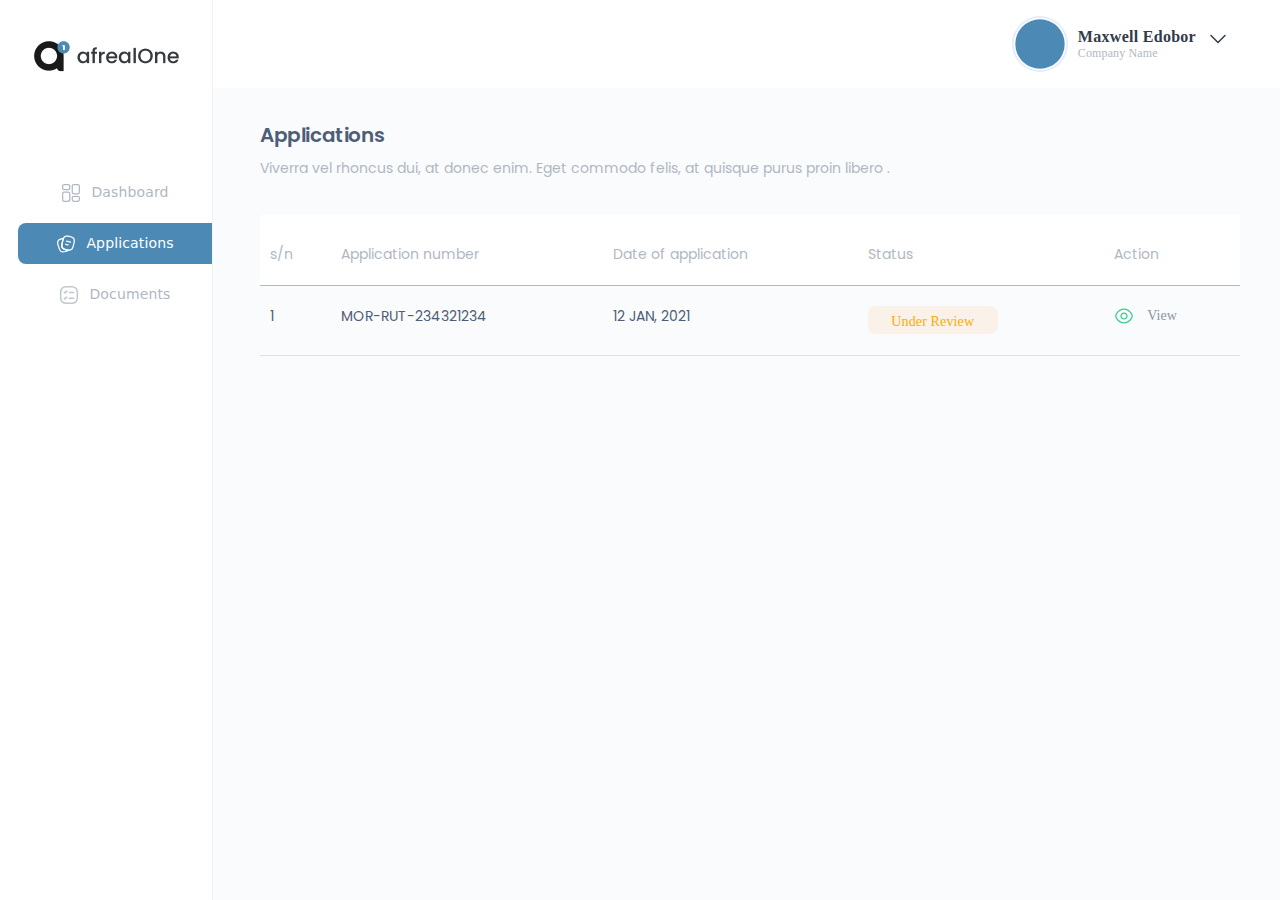
==== application.html @ ba0cfde3 "application page" ====
<!DOCTYPE html>
<html lang="en">
  <head>
    <meta charset="UTF-8" />
    <meta http-equiv="X-UA-Compatible" content="IE=edge" />
    <meta name="viewport" content="width=device-width, initial-scale=1.0" />
    <link rel="stylesheet" href="./styles/main.css" />
    <link rel="stylesheet" href="./styles/profiler.css" />
    <link rel="stylesheet" href="./styles/sidebar.css" />
    <link rel="stylesheet" href="./styles/header.css" />
    <link rel="stylesheet" href="./styles/dashboard.css" />
    <link rel="stylesheet" href="./styles/app.css" />
    <link rel="stylesheet" href="./styles/bootstrap.min.css" />
    <title>Applications</title>
  </head>
  <body style="background: #fafbfc">
    <!-- navbar -->
    <div class="navheader">
      <div>
        <div class="profile">
          <svg
            width="56"
            height="56"
            viewBox="0 0 56 56"
            fill="none"
            xmlns="http://www.w3.org/2000/svg"
          >
            <circle cx="28" cy="28" r="28" fill="#E1ECFF" />
            <circle cx="28" cy="28" r="26.3529" fill="white" />
            <circle cx="28" cy="28" r="24.7059" fill="#4C89B5" />
          </svg>
          <div class="names">
            <span class="user_name">Maxwell Edobor</span>
            <small class="company_name">Company Name</small>
          </div>
          <div style="margin-bottom: 10px">
            <svg
              width="24"
              height="24"
              viewBox="0 0 24 24"
              fill="none"
              xmlns="http://www.w3.org/2000/svg"
            >
              <path
                d="M19 8.5L12 15.5L5 8.5"
                stroke="#323B4B"
                stroke-width="1.5"
                stroke-linecap="round"
                stroke-linejoin="round"
              />
            </svg>
          </div>
        </div>
        <div class="menu">
            <svg width="24" height="24" viewBox="0 0 24 24" fill="none" xmlns="http://www.w3.org/2000/svg">
                <path d="M3 7H21" stroke="#4E5D78" stroke-width="1.5" stroke-linecap="round"/>
                <path d="M9.48999 12H21" stroke="#4E5D78" stroke-width="1.5" stroke-linecap="round"/>
                <path d="M3 12H5.99" stroke="#4E5D78" stroke-width="1.5" stroke-linecap="round"/>
                <path d="M3 17H21" stroke="#4E5D78" stroke-width="1.5" stroke-linecap="round"/>
                </svg>
                
        </div>
      </div>
    </div>
    <!-- Sidebar -->
    <div class="aside-nav">
      <nav class="side-nav">
        <div class="inner-sidenav">
          <div class="inner-flex">
            <!-- logo -->
            <div class="top-logo-item">
              <img src="./images/afreal1-logo.png" alt="" />
            </div>
            <!-- item 1 -->
            <div class="inner-item-cover">
              <a href="./dashboard.html" class="inner-item">
                <svg
                  class="svg-icon"
                  width="20"
                  height="20"
                  viewBox="0 0 20 20"
                  fill="none"
                  xmlns="http://www.w3.org/2000/svg"
                >
                  <path
                    d="M16.475 11.4582H13.1083C11.4333 11.4582 10.625 10.6832 10.625 9.08317V3.4165C10.625 1.8165 11.4417 1.0415 13.1083 1.0415H16.475C18.15 1.0415 18.9583 1.8165 18.9583 3.4165V9.08317C18.9583 10.6832 18.1417 11.4582 16.475 11.4582ZM13.1083 2.2915C12.05 2.2915 11.875 2.57484 11.875 3.4165V9.08317C11.875 9.92484 12.05 10.2082 13.1083 10.2082H16.475C17.5333 10.2082 17.7083 9.92484 17.7083 9.08317V3.4165C17.7083 2.57484 17.5333 2.2915 16.475 2.2915H13.1083Z"
                    fill="#B0B7C3"
                  />
                  <path
                    d="M16.475 18.9585H13.1083C11.4333 18.9585 10.625 18.1835 10.625 16.5835V15.0835C10.625 13.4835 11.4417 12.7085 13.1083 12.7085H16.475C18.15 12.7085 18.9583 13.4835 18.9583 15.0835V16.5835C18.9583 18.1835 18.1417 18.9585 16.475 18.9585ZM13.1083 13.9585C12.05 13.9585 11.875 14.2418 11.875 15.0835V16.5835C11.875 17.4252 12.05 17.7085 13.1083 17.7085H16.475C17.5333 17.7085 17.7083 17.4252 17.7083 16.5835V15.0835C17.7083 14.2418 17.5333 13.9585 16.475 13.9585H13.1083Z"
                    fill="#B0B7C3"
                  />
                  <path
                    d="M6.89175 18.9582H3.52508C1.85008 18.9582 1.04175 18.1832 1.04175 16.5832V10.9165C1.04175 9.3165 1.85841 8.5415 3.52508 8.5415H6.89175C8.56675 8.5415 9.37508 9.3165 9.37508 10.9165V16.5832C9.37508 18.1832 8.55841 18.9582 6.89175 18.9582ZM3.52508 9.7915C2.46675 9.7915 2.29175 10.0748 2.29175 10.9165V16.5832C2.29175 17.4248 2.46675 17.7082 3.52508 17.7082H6.89175C7.95008 17.7082 8.12508 17.4248 8.12508 16.5832V10.9165C8.12508 10.0748 7.95008 9.7915 6.89175 9.7915H3.52508Z"
                    fill="#B0B7C3"
                  />
                  <path
                    d="M6.89175 7.2915H3.52508C1.85008 7.2915 1.04175 6.5165 1.04175 4.9165V3.4165C1.04175 1.8165 1.85841 1.0415 3.52508 1.0415H6.89175C8.56675 1.0415 9.37508 1.8165 9.37508 3.4165V4.9165C9.37508 6.5165 8.55841 7.2915 6.89175 7.2915ZM3.52508 2.2915C2.46675 2.2915 2.29175 2.57484 2.29175 3.4165V4.9165C2.29175 5.75817 2.46675 6.0415 3.52508 6.0415H6.89175C7.95008 6.0415 8.12508 5.75817 8.12508 4.9165V3.4165C8.12508 2.57484 7.95008 2.2915 6.89175 2.2915H3.52508Z"
                    fill="#B0B7C3"
                  />
                </svg>
                <span class="inner-item-text">Dashboard</span></a
              >
            </div>
            <!-- item 2 -->
            <div class="inner-item-cover">
              <a href="./application.html" class="inner-item-active">
                <svg
                  class="svg-icon"
                  width="20"
                  height="20"
                  viewBox="0 0 20 20"
                  fill="none"
                  xmlns="http://www.w3.org/2000/svg"
                >
                  <path
                    d="M13.1751 16.8166C12.9584 16.8166 12.7334 16.8083 12.4917 16.7833C12.0584 16.7499 11.5667 16.6666 11.0584 16.5416L9.65839 16.2083C5.81673 15.2999 4.55839 13.2666 5.45839 9.43326L6.27506 5.9416C6.45839 5.14993 6.67506 4.50826 6.94173 3.97493C8.37506 1.0166 11.1167 1.28326 13.0667 1.7416L14.4584 2.0666C16.4084 2.52493 17.6417 3.24993 18.3334 4.35826C19.0167 5.4666 19.1251 6.8916 18.6667 8.8416L17.8501 12.3249C17.1334 15.3749 15.6417 16.8166 13.1751 16.8166ZM10.9334 2.70826C9.54173 2.70826 8.65839 3.28326 8.06673 4.5166C7.85006 4.9666 7.65839 5.52493 7.49173 6.22493L6.67506 9.7166C5.93339 12.8666 6.79173 14.2416 9.94173 14.9916L11.3417 15.3249C11.7917 15.4333 12.2167 15.4999 12.6001 15.5333C14.8667 15.7583 15.9917 14.7666 16.6251 12.0416L17.4417 8.55826C17.8167 6.94993 17.7667 5.82493 17.2667 5.0166C16.7667 4.20826 15.7834 3.65826 14.1667 3.28326L12.7751 2.95826C12.0834 2.7916 11.4667 2.70826 10.9334 2.70826Z"
                    fill="white"
                  />
                  <path
                    d="M6.94155 18.5419C4.79988 18.5419 3.43321 17.2586 2.55821 14.5502L1.49155 11.2586C0.308214 7.59189 1.36655 5.52523 5.01655 4.34189L6.33321 3.91689C6.76655 3.78356 7.09155 3.69189 7.38321 3.64189C7.62488 3.59189 7.85821 3.68356 7.99988 3.87523C8.14155 4.06689 8.16655 4.31689 8.06655 4.53356C7.84988 4.97523 7.65821 5.53356 7.49988 6.23356L6.68321 9.72523C5.94155 12.8752 6.79988 14.2502 9.94988 15.0002L11.3499 15.3336C11.7999 15.4419 12.2249 15.5086 12.6082 15.5419C12.8749 15.5669 13.0915 15.7502 13.1665 16.0086C13.2332 16.2669 13.1332 16.5336 12.9165 16.6836C12.3665 17.0586 11.6749 17.3752 10.7999 17.6586L9.48321 18.0919C8.52488 18.3919 7.69155 18.5419 6.94155 18.5419ZM6.48321 5.18356L5.40821 5.53356C2.43321 6.49189 1.72488 7.89189 2.68321 10.8752L3.74988 14.1669C4.71655 17.1419 6.11655 17.8586 9.09155 16.9002L10.4082 16.4669C10.4582 16.4502 10.4999 16.4336 10.5499 16.4169L9.66655 16.2086C5.82488 15.3002 4.56655 13.2669 5.46655 9.43356L6.28321 5.94189C6.34155 5.67523 6.40821 5.41689 6.48321 5.18356Z"
                    fill="white"
                  />
                  <path
                    d="M14.5749 8.75815C14.5249 8.75815 14.4749 8.74981 14.4166 8.74148L10.3749 7.71648C10.0416 7.63315 9.84156 7.29148 9.9249 6.95815C10.0082 6.62481 10.3499 6.42481 10.6832 6.50815L14.7249 7.53315C15.0582 7.61648 15.2582 7.95815 15.1749 8.29148C15.1082 8.56648 14.8499 8.75815 14.5749 8.75815Z"
                    fill="white"
                  />
                  <path
                    d="M12.1333 11.5749C12.0833 11.5749 12.0333 11.5666 11.9749 11.5582L9.54994 10.9416C9.21661 10.8582 9.01661 10.5166 9.09994 10.1832C9.18328 9.84991 9.52494 9.64991 9.85828 9.73325L12.2833 10.3499C12.6166 10.4332 12.8166 10.7749 12.7333 11.1082C12.6666 11.3916 12.4166 11.5749 12.1333 11.5749Z"
                    fill="white"
                  />
                </svg>
                <span class="inner-item-text-active">Applications</span></a
              >
            </div>
            <!-- item 3 -->
            <div class="inner-item-cover">
              <a class="inner-item">
                <svg
                  class="svg-icon"
                  width="20"
                  height="20"
                  viewBox="0 0 20 20"
                  fill="none"
                  xmlns="http://www.w3.org/2000/svg"
                >
                  <path
                    d="M10.3083 7.3999H14.6833"
                    stroke="#C1C7D0"
                    stroke-width="1.5"
                    stroke-linecap="round"
                    stroke-linejoin="round"
                  />
                  <path
                    d="M5.31667 7.3999L5.94167 8.0249L7.81667 6.1499"
                    stroke="#C1C7D0"
                    stroke-width="1.5"
                    stroke-linecap="round"
                    stroke-linejoin="round"
                  />
                  <path
                    d="M10.3083 13.2334H14.6833"
                    stroke="#C1C7D0"
                    stroke-width="1.5"
                    stroke-linecap="round"
                    stroke-linejoin="round"
                  />
                  <path
                    d="M5.31667 13.2334L5.94167 13.8584L7.81667 11.9834"
                    stroke="#C1C7D0"
                    stroke-width="1.5"
                    stroke-linecap="round"
                    stroke-linejoin="round"
                  />
                  <path
                    d="M7.5 18.3332H12.5C16.6667 18.3332 18.3333 16.6665 18.3333 12.4998V7.49984C18.3333 3.33317 16.6667 1.6665 12.5 1.6665H7.5C3.33333 1.6665 1.66666 3.33317 1.66666 7.49984V12.4998C1.66666 16.6665 3.33333 18.3332 7.5 18.3332Z"
                    stroke="#C1C7D0"
                    stroke-width="1.5"
                    stroke-linecap="round"
                    stroke-linejoin="round"
                  />
                </svg>
                <span class="inner-item-text">Documents</span></a
              >
            </div>
          </div>
        </div>
      </nav>
    </div>

    <div class="start-body">
      <div class="start-here">
        <div class="content_body">
          <h3 class="app_head">Applications</h3>
          <p class="app_para">
            Viverra vel rhoncus dui, at donec enim. Eget commodo felis, at
            quisque purus proin libero .
          </p>
        </div>

        <div class="table_cover">
          <table class="table">
            <thead>
              <tr>
                <th scope="col">s/n</th>
                <th scope="col">Application number</th>
                <th scope="col">Date of application</th>
                <th scope="col">Status</th>
                <th scope="col">Action</th>
              </tr>
            </thead>
            <tbody>
              <tr>
                <td>1</td>
                <td>MOR-RUT-234321234</td>
                <td>12 JAN, 2021</td>
                <td class="td-text"><div class="pill_p">Under Review</div></td>
                <td class="td-text">
                  <div class="action">
                    <svg
                    class="svg-icon"
                      width="20"
                      height="20"
                      viewBox="0 0 20 20"
                      fill="none"
                      xmlns="http://www.w3.org/2000/svg"
                    >
                      <path
                        d="M9.99994 13.6083C8.00827 13.6083 6.3916 11.9916 6.3916 9.99994C6.3916 8.00827 8.00827 6.3916 9.99994 6.3916C11.9916 6.3916 13.6083 8.00827 13.6083 9.99994C13.6083 11.9916 11.9916 13.6083 9.99994 13.6083ZM9.99994 7.6416C8.69994 7.6416 7.6416 8.69994 7.6416 9.99994C7.6416 11.2999 8.69994 12.3583 9.99994 12.3583C11.2999 12.3583 12.3583 11.2999 12.3583 9.99994C12.3583 8.69994 11.2999 7.6416 9.99994 7.6416Z"
                        fill="#38CB89"
                      />
                      <path
                        d="M9.9999 17.5167C6.86657 17.5167 3.90824 15.6834 1.8749 12.5001C0.991569 11.1251 0.991569 8.8834 1.8749 7.50006C3.91657 4.31673 6.8749 2.4834 9.9999 2.4834C13.1249 2.4834 16.0832 4.31673 18.1166 7.50006C18.9999 8.87506 18.9999 11.1167 18.1166 12.5001C16.0832 15.6834 13.1249 17.5167 9.9999 17.5167ZM9.9999 3.7334C7.30824 3.7334 4.73324 5.35006 2.93324 8.17507C2.30824 9.15006 2.30824 10.8501 2.93324 11.8251C4.73324 14.6501 7.30824 16.2667 9.9999 16.2667C12.6916 16.2667 15.2666 14.6501 17.0666 11.8251C17.6916 10.8501 17.6916 9.15006 17.0666 8.17507C15.2666 5.35006 12.6916 3.7334 9.9999 3.7334Z"
                        fill="#38CB89"
                      />
                    </svg>
                    View
                  </div>
                </td>
              </tr>
            </tbody>
          </table>
        </div>
      </div>
    </div>

    <script src="./js/bootstrap.bundle.min.js"></script>
  </body>
</html>
---- styles/main.css ----
@import url('https://fonts.googleapis.com/css2?family=Sora:wght@100;200;300;400;500;600;700&display=swap');
@import url('https://fonts.googleapis.com/css2?family=Poppins:wght@100;200;300;400;500;600;700;800&display=swap');
@import url('http://fonts.cdnfonts.com/css/airbnb-cereal-app');

html,
body {
  padding: 0;
  margin: 0;
  /* font-family: 'Sora', sans-serif; */
}

a {
  color: inherit;
  text-decoration: none !important;
}

* {
  box-sizing: border-box;
  /* font-family: 'Sora', sans-serif; */
}

.navbar-header {
  /* position: fixed;
  top: 0;
  right: 0;
  left: 0; */
  display: flex;
  /* background: #343a40; */
  justify-content: space-between;
  align-items: center;
  width: 100%;
  padding: 20px 70px;
  z-index: 99;
}

.landing-navbar {
  position: fixed;
  top: 0;
  right: 0;
  left: 0;
  display: flex;
  background: #343a40;
  justify-content: space-between;
  align-items: center;
  width: 100%;
  padding: 20px 70px;
  z-index: 99;
}

.scroll {
  background-color: #222;
  box-shadow: 0 0.5rem 1rem rgb(0 0 0 / 15%);
}

.nav-logo {
  display: flex;
  justify-content: center;
  align-items: center;
}

.logo-text {
  font-family: 'Poppins', sans-serif;
  font-style: normal;
  font-weight: 500;
  font-size: 24px;
  line-height: 36px;
  color: #eeeeee;
}

.a_button {
  display: flex;
  flex-direction: row;
  justify-content: center;
  align-items: center;
  padding: 12px 39px;
  width: fit-content;
  height: 44px;
  background: #fafbfc;
  border-radius: 8px;
}
.b_button {
  display: flex;
  flex-direction: row;
  justify-content: center;
  align-items: center;
  padding: 12px 39px;
  width: fit-content;
  height: 44px;
  background: #4c89b5;
  border-radius: 8px;
}

.a_button_text {
  font-weight: 600;
  font-size: 14px;
  line-height: 17px;
  letter-spacing: 0.01em;
  color: #b0b7c3;
  margin-left: 5px;
}

.b_button_text {
  font-family: 'Poppins', sans-serif;
  font-weight: 600;
  font-size: 14px;
  line-height: 17px;
  letter-spacing: 0.01em;
  color: #ffffff;
  margin-left: 5px;
}
.sign_body {
  display: flex;
  justify-content: center;
  /* width: 100%; */
  height: fit-content;
  margin: 0 auto;
  margin-bottom: 30px;
}

.sign_card {
  display: flex;
  justify-content: center;
  width: 602px;
  /* height: 673px; */
  background: #ffffff;
  border-radius: 16px;
  padding: 30px 0px;
}

.crt_acct {
  font-family: 'Sora', sans-serif;
  font-style: normal;
  font-weight: 600;
  font-size: 24px;
  line-height: 30px;
  color: #343a40;
}

.sign_content {
  display: flex;
  flex-direction: column;
  text-align: center;
  align-items: center;
}

.crt_p {
  font-family: 'Poppins', sans-serif;
  font-style: normal;
  font-weight: normal;
  font-size: 12px;
  line-height: 18px;
  text-align: center;
  color: #c1c7d0;
  width: 374px;
}

.google_sign {
  display: flex;
  justify-content: center;
  align-items: center;
  background: rgba(46, 106, 240, 0.1);
  border-radius: 8px;
  width: 458px;
  height: 48px;
}

.g_sign {
  font-family: Poppins;
  font-style: normal;
  font-weight: normal;
  font-size: 14px;
  line-height: 21px;
  letter-spacing: 0.01em;
  color: #4c89b5;
}

.g_sign:hover {
  color: #4c89b5;
}

.or_span {
  font-family: Poppins;
  font-style: italic;
  font-weight: normal;
  font-size: 14px;
  line-height: 21px;
  text-align: center;
  color: #c1c7d0;
  padding: 0px 30px;
}

.or_div {
  display: flex;
  align-items: center;
  margin-top: 20px;
  margin-bottom: 20px;
}

.or_div::before {
  content: '';
  width: 187px;
  height: 0px;
  border: 1px solid #f3f3f3;
  display: flex;
}

.or_div::after {
  content: '';
  width: 187px;
  height: 0px;
  border: 1px solid #f3f3f3;
  display: flex;
}
.form-f {
  width: 462px;
  display: flex;
  flex-direction: column;
  align-items: center;
}

.label {
  z-index: 1;
  background: white;
  margin-left: 15px;
  position: relative;
  right: 180px;
}

.password_check {
  width: 462px;
  display: flex;
  margin: 0 auto;
}

.check {
  width: 37px;
  height: 2px;
  margin-right: 10px;
  background: #f3f3f3;
  border-radius: 4px;
}
.check-green {
  width: 37px;
  height: 2px;
  margin-right: 10px;
  background: #0fbc49;
  border-radius: 4px;
}

.btn_div {
  display: flex;
  flex-direction: row;
  justify-content: center;
  align-items: center;
  margin-top: 30px;
}

.form_btn {
  width: 269px;
  height: 56px;
  background: #4c89b5;
  border-radius: 8px;
  border: none;
  /* text */
  font-family: 'Poppins', sans-serif;
  font-style: normal;
  font-weight: 600;
  font-size: 16px;
  line-height: 20px;
  letter-spacing: 0.01em;
  color: #ffffff;
}

.login_here {
  font-family: 'Poppins', sans-serif;
  font-style: normal;
  font-weight: normal;
  font-size: 14px;
  line-height: 21px;
  text-align: center;
  color: #b0b7c3;
  margin-top: 20px;
}

.log {
  font-family: 'Poppins', sans-serif;
  font-style: normal;
  font-weight: 600;
  font-size: 14px;
  line-height: 21px;
  text-align: center;
  color: #4c88b5;
}

.log:hover {
  color: #4c88b5;
}

/* ---- */

.custom-field {
  position: relative;
  font-size: 14px;
  border-top: 20px solid transparent;
  margin-bottom: 5px;
  --field-padding: 12px;
}

.custom-field input {
  background: #fafbfc;
  /* medsaf/grey/001 */

  border: 1px solid #c1c7d0;
  -webkit-appearance: none;
  -ms-appearance: none;
  -moz-appearance: none;
  appearance: none;
  /* background: #f2f2f2; */
  padding: var(--field-padding);
  border-radius: 8px;
  width: 100%;
  outline: none;
  font-size: 14px;
}

.custom-field .placeholder {
  position: absolute;
  left: var(--field-padding);
  width: calc(100% - (var(--field-padding) * 2));
  overflow: hidden;
  white-space: nowrap;
  text-overflow: ellipsis;
  top: 22px;
  line-height: 100%;
  transform: translateY(-50%);
  color: #aaa;
  transition: top 0.3s ease, color 0.3s ease, font-size 0.3s ease;
}
.custom-field .show {
  display: flex;
  justify-content: flex-end;
  padding-right: 20px;
  position: absolute;
  left: var(--field-padding);
  width: 100%;
  /* width: calc(100% - (var(--field-padding) * 2)); */
  overflow: hidden;
  white-space: nowrap;
  text-overflow: ellipsis;
  top: 20px;
  line-height: 100%;
  transform: translateY(-50%);
  color: #aaa;
  transition: top 0.3s ease, color 0.3s ease, font-size 0.3s ease;

  /* text */
  font-family: Avenir Next;
  font-style: normal;
  font-weight: 500;
  font-size: 14px;
  line-height: 24px;
  color: #4c89b5;

  cursor: pointer;
}

.custom-field input.dirty + .placeholder,
.custom-field input:focus + .placeholder,
.custom-field input:not(:placeholder-shown) + .placeholder {
  top: -12px;
  font-size: 10px;
  color: #222;
  width: fit-content;
  background: white;
}

/* ONE */
.custom-field.one input.dirty,
.custom-field.one input:not(:placeholder-shown),
.custom-field.one input:focus {
  border-color: #222;
  transition-delay: 0.1s;
}

.one {
  width: 100%;
}

.custom-field.one input.dirty + .placeholder,
.custom-field.one input:not(:placeholder-shown) + .placeholder,
.custom-field.one input:focus + .placeholder {
  top: 0;
  font-family: Avenir Next;
  font-style: normal;
  font-weight: 600;
  font-size: 12px;
  line-height: 16px;
  color: #4e5d78;
  width: fit-content;
  background-color: white !important;
}

.placeholder {
  display: flex !important;
  min-height: 1em;
  vertical-align: left;
  cursor: text !important;
  background-color: transparent !important;
  opacity: 1 !important;
  padding: 0px 5px;
}

.forgot_p {
  font-family: Avenir Next;
  font-style: normal;
  font-weight: 500;
  font-size: 14px;
  line-height: 24px;
  color: #4c89b5;
  cursor: pointer;
}

.forgot_p:hover {
  color: #4c89b5 !important;
}

/* home */

.li_text {
  font-family: 'Poppins', sans-serif;
  font-style: normal;
  font-weight: 600;
  font-size: 14px;
  line-height: 21px;
  letter-spacing: 0.01em;
  color: #a2a2a2;
  text-transform: uppercase;
  margin: 0px 20px;
  cursor: pointer;
}
.active {
  color: white;
}

.li_text:focus {
  color: #ffffff;
}

.li_text:hover {
  color: #a2a2a2;
}

.about {
  display: flex;
  justify-content: center;
  align-items: center;
  flex-direction: column;
  text-align: center;
  max-width: 768px;
  margin-top: 100px;
  margin-bottom: 50px;
}

.about .a {
  color: #6c757d;
  font-size: 12px;
  text-transform: uppercase;
  letter-spacing: 5px;
  margin-bottom: 20px;
  font-family: 'Poppins', sans-serif;
}

.about h3 {
  font-weight: 400;
  font-family: 'Poppins', sans-serif;
  margin-bottom: 20px;
  line-height: 1.5;
}

.about .b {
  font-size: 14px;
  font-family: 'Poppins', sans-serif;
}

.box {
  display: flex;
  flex-direction: column;
  justify-content: center;
  align-items: center;
  font-family: 'Poppins', sans-serif;
  background-color: #fff;
  background-clip: border-box;
  border: 1px solid rgba(0, 0, 0, 0.125);
  padding: 20px 20px;
  border-radius: 20px;
  width: fit-content;
}

.box:hover {
  border-color: transparent;
  box-shadow: -1px 2rem 5rem rgb(0 0 0 / 12%);
}

.box_p {
  width: 230px;
  font-size: 12px;
  padding: 10px 0px;
  text-align: center;
}

.box img {
  width: 40px;
  margin-bottom: 20px;
}

.box h3 {
  font-size: 21px;
}

.box a {
  font-size: 14px;
  color: #4c89b5;
}

.box a:hover {
  color: #4c89b5;
}

.space_btw {
  display: flex;
  flex-wrap: wrap;
  justify-content: space-around;
  width: 100%;
}
.space_btw2 {
  display: flex;
  flex-wrap: wrap;
  justify-content: space-around;
  width: 100%;
  padding: 0px 50px;
  margin-top: 150px;
}
.inner_space1 {
  display: flex;
  flex-direction: column;
  justify-content: center;
  align-items: flex-start;
  width: 50%;
}

.inner_space1 h3 {
  font-family: 'Poppins', sans-serif;
  max-width: 468px;
  line-height: 1.5;
  font-weight: 400;
  color: #222;
  text-align: left;
}
.inner_space2 {
  display: flex;
  flex-direction: column;
  justify-content: center;
  align-items: flex-end;
  width: 50%;
}

.inner_space2 p {
  font-family: 'Poppins', sans-serif;
  max-width: 400px;
  font-size: 12px;
  text-align: right;
  line-height: 2;
}

.hiws {
  color: #6c757d;
  font-size: 12px;
  text-transform: uppercase;
  letter-spacing: 5px;
  font-family: 'Poppins', sans-serif;
}

.prop_dev {
  display: flex;
  justify-content: space-between;
  flex-wrap: wrap;
  width: 100%;
  padding: 0px 50px;
  margin-top: 75px;
}

.prop_div {
  flex: 1;
  display: flex;
  margin-right: 30px;
}

.prop_div ul {
  list-style: none;
}

.prop_div li {
  display: flex;
  align-items: flex-start;
}

.li_div {
  padding: 0px 10px;
}

.li_div h6 {
  font-family: 'Poppins', sans-serif;
  color: #222;
  font-size: 16px;
}

.li_div p {
  font-family: 'Sora', sans-serif;
  color: #6c757d;
  font-size: 14px;
}
.p_and_btn {
  display: flex;
  flex: 1;
  flex-direction: column;
  justify-content: space-between;
}

.img_cover {
  width: 400px;
  flex: 1;
}

.li_div_img {
  width: 400px;
  height: 350px;
  object-fit: cover;
  border-radius: 20px;
  object-position: 0 0;
}
.trusted {
  background: #222222;
  margin-top: 150px;
  padding: 100px 30px;
  width: 100%;
  color: #f8f9fa;
  display: flex;
  flex-direction: column;
  justify-content: center;
  align-items: center;
}

.trusted h6 {
  font-family: 'Sora', sans-serif;
  letter-spacing: 4.7px;
  font-size: 12px;
  text-transform: uppercase;
  margin-bottom: 30px;
}

.trusted p {
  font-family: 'Sora', sans-serif;
  color: #f8f9fa;
  width: 50%;
  text-align: center;
  line-height: 1.25;
  font-size: 30px;
  margin-bottom: 200px;
}

.trusted_comp {
  display: flex;
  justify-content: space-around;
  flex-wrap: wrap;
  width: 100%;
}

.trusted_comp img {
  margin-bottom: 20px;
}

.loc {
  display: flex;
  padding: 70px 20px;
  flex-direction: column;
  justify-content: center;
  align-items: center;
  background-color: black;
  color: white;
  width: 100%;
}

.loc p {
  font-family: 'Sora', sans-serif;
  text-align: center;
  text-transform: uppercase;
  font-size: 14px;
}

.git {
  display: flex;
  justify-content: center;
  width: 100%;
  background: black;
  padding: 100px 0px;
  border-top: 0.1px solid rgba(255, 255, 255, 0.309);
}

.git_content {
  color: white;
  padding: 30px 50px;
}

.git_content p {
  font-family: 'Sora', sans-serif;
  letter-spacing: 4.7px;
  font-size: 12px;
  text-transform: uppercase;
}

.git_content h4 {
  font-family: 'Sora', sans-serif;
  line-height: 1.25;
  font-weight: 400;
  width: 500px;
}

.git_img {
  border-radius: 40px;
  width: 600px;
}

.card_body {
  display: flex;
  flex-direction: column;
  background: #ffffff;
  box-shadow: 0px 8px 16px rgba(17, 17, 17, 0.04);
  border-radius: 20px;
  width: 323px;
  height: 524px;
  margin-right: 50px;
}

.card_inner_ {
  display: flex;
  flex-direction: column;
  justify-content: center;
  align-items: center;
  background: #ffffff;
  box-shadow: 0px 8px 16px rgba(17, 17, 17, 0.04);
  border-radius: 12px;
  width: 69px;
  height: 81px;
}

.prop_price {
  font-family: 'Airbnb Cereal App', sans-serif;
  font-style: normal;
  font-weight: 800;
  font-size: 24px;
  line-height: 31px;
  letter-spacing: 0.04em;
  color: #4c89b5;

  margin-top: 20px;
}

.prop_address {
  font-family: 'Airbnb Cereal App', sans-serif;
  font-style: normal;
  font-weight: normal;
  font-size: 14px;
  line-height: 18px;
  letter-spacing: 0.0175em;
  color: #8a94a6;
  /* margin-top: -25px; */
}

.prop_spec {
  font-family: Airbnb Cereal App;
  font-style: normal;
  font-weight: normal;
  font-size: 12px;
  line-height: 170%;
  color: #8a94a6;

  margin-top: 5px;
}

.choose {
  display: flex;
  justify-content: space-between;
  align-items: center;
  margin-top: 20px;
}

.fin_status {
  font-family: Airbnb Cereal App;
  font-style: normal;
  font-weight: 500;
  font-size: 14px;
  line-height: 170%;
  color: #8a94a6;
}

.mortgage {
  font-family: Airbnb Cereal App;
  font-style: normal;
  font-weight: 500;
  font-size: 14px;
  line-height: 170%;
  color: #528951;
}

.choose_me {
  border: 1px solid #4c89b5;
  box-sizing: border-box;
  border-radius: 12px;
  padding: 20px 30px;
  cursor: pointer;
  /* text */
  font-family: Airbnb Cereal App;
  font-style: normal;
  font-weight: 500;
  font-size: 14px;
  line-height: 170%;
  text-transform: capitalize;
  color: #4c89b5;
}

.choose_me:hover {
  color: #4c89b5;
}

.notice_info {
  display: flex;
  justify-content: center;
  /* text */
  font-family: Avenir Next;
  font-style: normal;
  font-weight: 500;
  font-size: 16px;
  line-height: 24px;
  text-align: center;
  color: #8a94a6;
}

.general_user_info {
  border: 1px solid rgba(46, 106, 240, 0.1);
  box-sizing: border-box;
  border-radius: 4px;
}

.user_info_body {
  display: flex;
  /* justify-content: space-between; */
  padding-left: 15px;
  padding-right: 70px;
  width: 100%;
}

.bg_head {
  width: fit-content;
  margin-top: -15px;
  margin-left: 10px;
  background: white;
  padding-right: 5px;
  border-radius: 8px;
  width: fit-content;
  height: 26px;
  display: flex;
  flex-direction: row;
  justify-content: center;
  align-items: center;
  /* padding: 3px 14px; */
}

.bg_text {
  font-family: Avenir Next;
  font-style: normal;
  font-weight: 600;
  font-size: 12px;
  line-height: 16px;
  color: #4e5d78;
}

.info_details {
  padding-bottom: 10px;
}

.info_span {
  font-family: Avenir Next;
  font-style: normal;
  font-weight: 500;
  font-size: 14px;
  line-height: 24px;

  color: #4e5d78;
}

.button_open {
  background: #4c89b5;
  border-radius: 8px;
  padding: 20px 55px;
  color: white;
  border: none;
  /* text */
  font-family: 'Poppins', sans-serif;
  font-style: normal;
  font-weight: 600;
  font-size: 16px;
  line-height: 20px;
  letter-spacing: 0.01em;
  color: #ffffff;
}
.button_close {
  background: #f3f3f3;
  margin-right: 10px;
  border-radius: 8px;
  padding: 20px 25px;
  color: white;
  border: none;
  /* text */
  font-family: 'Poppins', sans-serif;
  font-style: normal;
  font-weight: 600;
  font-size: 16px;
  line-height: 20px;
  letter-spacing: 0.01em;
  color: #b0b7c3;
}

.modal-header {
  padding-top: 50px !important;
}

.modal-title {
  font-family: Sora;
  font-style: normal;
  font-weight: 600;
  font-size: 24px;
  line-height: 30px;
  color: #343a40;
}

.modal-p {
  font-family: Poppins;
  font-style: normal;
  font-weight: 500;
  font-size: 14px;
  line-height: 21px;
  text-align: center;
  color: #c1c7d0;
  margin-top: 20px;
}
.footer {
  font-family: 'Sora', sans-serif;

  padding: 20px 20px;
}
@media screen and (min-width: 768px) {
  .nav_icon {
    display: none;
  }

  .hero {
    display: flex;
    background: #343a40;
    padding: 150px 0px;
    /* flex-wrap: wrap; */
  }
  .hero_img {
    display: flex;
    justify-content: flex-end;
    width: 100%;
  }

  .hero_l {
    padding-left: 70px;
    padding-top: 50px;
  }

  .hero_l h1 {
    font-family: Sora;
    font-style: normal;
    font-weight: 600;
    font-size: 62px;
    line-height: 78px;
    color: #eeeeee;
  }

  .hero_l p {
    width: 376px;
    font-family: Poppins;
    font-style: normal;
    font-weight: normal;
    font-size: 16px;
    line-height: 24px;
    letter-spacing: 0.01em;
    color: #a2a2a2;
  }

  .address {
    width: 500px;
  }

  .major_slider_body {
    background: white;
    margin: 50px 0;
    margin-left: 100px;
  }

  .b_cover {
    display: flex;
    justify-content: flex-end;
    padding: 0px 100px;
  }

  .modal-header {
    border-bottom: none !important;
    display: flex;
    flex-direction: column;
    align-items: center;
    justify-content: center;
    text-align: center;
    max-width: 462px !important;
    margin: 0 auto;
  }

  .modal-body {
    max-width: 462px !important;
    margin: 0 auto;
  }
}
/* mobile */
@media screen and (max-width: 768px) {
  .landing-navbar {
    position: fixed;
    top: 0;
    right: 0;
    left: 0;
    display: flex;
    /* background: #343a40; */
    justify-content: space-around;
    align-items: center;
    width: 100%;
    padding: 20px 0px;
    z-index: 99;
  }
  .nav_item {
    display: none;
  }
  .nav_button {
    display: none;
  }
  .nav_icon {
    display: flex;
    width: 24px;
  }
  .hero {
    display: flex;
    background: #343a40;
    padding: 150px 0px;
    flex-wrap: wrap;
  }

  .hero_img {
    display: flex;
    justify-content: center;
    width: 99%;
    padding: 0px 20px;
  }
  .hero_l {
    padding-left: 20px;
    padding-top: 50px;
  }

  .hero_l h1 {
    font-family: Sora;
    font-style: normal;
    font-weight: 600;
    font-size: 42px;
    line-height: 78px;

    color: #eeeeee;
  }
  .hero_l p {
    width: 90%;
    font-family: Poppins;
    font-style: normal;
    font-weight: normal;
    font-size: 16px;
    line-height: 24px;

    letter-spacing: 0.01em;

    color: #a2a2a2;
  }

  .about {
    display: flex;
    justify-content: center;
    align-items: center;
    flex-direction: column;
    text-align: center;
    max-width: 768px;
    margin-top: 100px;
    margin-bottom: 50px;
    padding: 0px 20px;
  }
  .space_btw2 {
    display: flex;
    flex-direction: column;
    /* flex-wrap: wrap; */
    justify-content: space-around;
    width: 100%;
    padding: 0px 50px;
    margin-top: 150px;
  }

  .inner_space1 {
    display: flex;
    flex-direction: column;
    justify-content: center;
    align-items: flex-start;
    width: 100%;
  }
  .inner_space2 {
    display: flex;
    flex-direction: column;
    justify-content: center;
    align-items: flex-end;
    width: 100%;
  }
  .space_btw {
    display: flex;
    flex-direction: column;
    align-items: center;
    justify-content: space-around;
    width: 100%;
  }
  .box {
    display: flex;
    flex-direction: column;
    justify-content: center;
    align-items: center;
    font-family: 'Poppins', sans-serif;
    background-color: #fff;
    background-clip: border-box;
    border: 1px solid rgba(0, 0, 0, 0.125);
    padding: 20px 20px;
    border-radius: 20px;
    margin-bottom: 20px;
    width: fit-content;
  }

  .topnav {
    overflow: hidden;
    background-color: #333;
    position: fixed;
    width: 100%;
    transition: 0.5s;
  }

  .topnav #myLinks {
    margin-top: 90px;
    margin-bottom: 20px;
    display: none;
    transition: 0.5s;
  }

  .topnav a {
    color: white;
    padding: 14px 16px;
    text-decoration: none;
    font-size: 17px;
    display: block;
  }
  .li_text {
    font-family: 'Poppins', sans-serif;
    font-style: normal;
    font-weight: 300;
    font-size: 14px;
    line-height: 21px;
    letter-spacing: 0.01em;
    color: #a2a2a2;
    text-transform: uppercase;
    margin: 0px 20px;
    cursor: pointer;
  }
  .active {
    color: white;
  }

  .li_text:focus {
    color: #ffffff;
  }

  .li_text:hover {
    color: #a2a2a2;
  }

  .prop_dev {
    display: flex;
    flex-direction: column;
    justify-content: space-between;
    flex-wrap: wrap;
    width: 100%;
    padding: 0px 20px;
    margin-top: 75px;
  }

  .p_and_btn {
    display: flex;
    flex: 1;
    flex-direction: column;
    justify-content: space-between;
    margin-top: 50px;
  }

  .img_cover {
    width: 100%;
    flex: 1;
  }

  .li_div_img {
    width: 100%;
    height: 150px;
    object-fit: cover;
    border-radius: 20px;
    object-position: 0 0;
  }

  .trusted p {
    font-family: 'Sora', sans-serif;
    color: #f8f9fa;
    width: 100%;
    text-align: center;
    line-height: 1.25;
    font-size: 30px;
    margin-bottom: 200px;
  }

  .git {
    display: flex;
    flex-direction: column;
    justify-content: center;
    width: 100%;
    background: black;
    padding: 100px 0px;
    border-top: 0.1px solid rgba(255, 255, 255, 0.309);
  }

  .git_content {
    color: white;
    padding: 30px 20px;
  }

  .git_content h4 {
    font-family: 'Sora', sans-serif;
    line-height: 1.25;
    font-weight: 400;
    width: 100%;
  }

  .git_img_div {
    display: flex;
    justify-content: center;
  }

  .git_img {
    border-radius: 40px;
    width: 350px;
  }

  .major_slider_body {
    background: white;
    margin: 50px 0;
    margin-left: 30px;
  }

  .button_cover {
    display: flex;
    flex-direction: row;
    /* align-items: center; */
    justify-content: center;
    margin-top: 20px;
    padding-top: 16px;
    padding-bottom: 50px;
    width: 100%;
  }

  .b_cover {
    display: flex;
    justify-content: center;
  }

  .modal-header {
    border-bottom: none !important;
    display: flex;
    flex-direction: column;
    align-items: center;
    justify-content: center;
    text-align: center;
    max-width: auto !important;
    margin: 0 auto;
  }

  .modal-body {
    max-width: auto !important;
    margin: 0 auto;
  }
}

@media (min-width: 576px) {
  .modal-dialog {
    max-width: 601px !important;
    margin: 1.75rem auto;
  }
}
---- styles/profiler.css ----
@import url('https://fonts.googleapis.com/css2?family=Poppins:wght@100;200;300;400;500;600;700;800&display=swap');

.navbar-profiler {
  display: flex;
  justify-content: space-between;
  align-items: center;
  height: 88px;
  background: #ffffff;
  box-shadow: 0px 8px 12px rgba(17, 17, 17, 0.04);
  padding: 0px 100px;
}

.profile {
  display: flex;
  align-items: center;
}

.names {
  display: flex;
  flex-direction: column;
  margin: 0px 10px;
}

.user_name {
  font-family: Inter;
  font-style: normal;
  font-weight: bold;
  font-size: 16px;
  line-height: 19px;
  letter-spacing: 0.0175em;
  color: #323b4b;
}

.company_name {
  font-family: Inter;
  font-style: normal;
  font-weight: 500;
  font-size: 12px;
  line-height: 15px;
  letter-spacing: 0.01em;
  color: #b0b7c3;
}

.content {
  padding: 20px 100px;
}

.hi {
  font-family: Inter;
  font-style: normal;
  font-weight: 600;
  font-size: 14px;
  line-height: 17px;
  color: #4e5d78;
}

.welcome {
  font-family: Inter;
  font-style: normal;
  font-weight: bold;
  font-size: 20px;
  line-height: 24px;
  letter-spacing: -0.02em;
  color: #4e5d78;
}

.message {
  font-family: Inter;
  font-style: normal;
  font-weight: normal;
  font-size: 14px;
  line-height: 17px;
  color: #b0b7c3;
}

.outer_rect {
  width: 100%;
  height: 187px;
  background: #f3f3f3;
  border-radius: 16px;
}

.inner_card {
  width: 100%;
  height: 135px;
  background: #ffffff;
  box-shadow: 0px 12px 16px rgba(17, 17, 17, 0.04);
  border-radius: 12px;
  display: flex;
  flex-direction: column;
  justify-content: center;
  padding: 0px 50px;
  margin-right: 25px;
}

.inner_card_text {
  font-family: Poppins;
  font-style: normal;
  font-weight: 500;
  font-size: 14px;
  line-height: 21px;
  letter-spacing: 0.02em;
  color: #8a94a6;
  margin-bottom: 5px;
}

.inner_card_fig {
  font-family: Inter;
  font-style: normal;
  font-weight: 800;
  font-size: 32px;
  line-height: 39px;
  letter-spacing: 0.02em;
  color: #4e5d78;
}

.card_pads {
  display: flex;
  justify-content: space-between;
  padding-left: 20px;
  padding-top: 25px;
  /* padding: 20px 20px; */
}

.border-b {
  margin: 30px 0px;
  border: 1px solid #f3f3f3;
}

.major-b {
  display: flex;
  justify-content: space-between;
  border-bottom: 1px solid #f3f3f3;
  /* padding-bottom: 20px; */
}

.info-cate-active {
  display: flex;
  flex-direction: column;
  align-items: center;
  justify-content: center;
  padding-bottom: 20px;
  border-bottom: 1px solid #4c89b5;
  width: 100%;

  /* text */

  font-family: 'Poppins', sans-serif;
  font-style: normal;
  font-weight: 500;
  font-size: 14px;
  line-height: 21px;
  text-align: center;
  color: #4c89b5;
  text-transform: capitalize;
}

.info-cate {
  display: flex;
  flex-direction: column;
  align-items: center;
  justify-content: center;
  padding-bottom: 20px;
  width: 100%;

  /* text */

  font-family: 'Poppins', sans-serif;
  font-style: normal;
  font-weight: 500;
  font-size: 14px;
  line-height: 21px;
  text-align: center;
  color: #b0b7c3;
  text-transform: capitalize;
}

.info-cate-active span {
  padding-top: 10px;
}
.info-cate span {
  padding-top: 10px;
}

input {
  font-family: Avenir Next;
  font-style: normal;
  font-weight: 500;
  font-size: 14px;
  line-height: 24px;
}

.form_overall {
  display: flex;
  flex-direction: column;
  justify-content: center;
  padding-right: 20px;
  padding-left: 20px;
}

.form_one {
  display: flex;
  flex-wrap: wrap;
  margin-top: 20px;
}

.form_one_sub {
  flex: 1;
  padding-right: 20px;
}


.form_one_label {
  display: flex;
  flex-direction: column;
  align-items: flex-start;
  width: 100%;
}

.form_one_input {
  margin-top: 4px;
  width: 100%;
  display: block;
  background: #fafbfc;
  border: 1px solid #c1c7d0;
  box-sizing: border-box;
  border-radius: 8px;
  padding: 10px 10px;
  outline: none;
}

.button_cover {
  display: flex;
  justify-content: flex-end;
  margin-top: 20px;
  padding-top: 16px;
  padding-bottom: 50px;
}

.button_ {
  background: #4c89b5;
  border-radius: 8px;
  padding: 20px 115px;
  color: white;
  border: none;
  /* text */
  font-family: 'Poppins', sans-serif;
  font-style: normal;
  font-weight: 600;
  font-size: 16px;
  line-height: 20px;
  letter-spacing: 0.01em;
  color: #ffffff;
}
.button_p {
  background: #F3F3F3;
  margin-right: 10px;
  border-radius: 8px;
  padding: 20px 115px;
  color: white;
  border: none;
  /* text */
  font-family: 'Poppins', sans-serif;
  font-style: normal;
  font-weight: 600;
  font-size: 16px;
  line-height: 20px;
  letter-spacing: 0.01em;
  color: #B0B7C3;
}
@media screen and (min-width: 768px) {
  
}

/* mobile */
@media screen and (max-width: 768px) {
  .navbar-profiler {
    display: flex;
    justify-content: space-between;
    align-items: center;
    height: 88px;
    background: #ffffff;
    box-shadow: 0px 8px 12px rgba(17, 17, 17, 0.04);
    padding: 0px 20px;
  }
  
  .names{
    display: none;
  }
  .form_one {
    display: flex;
    flex-direction: column;
    /* flex-wrap: wrap; */
    margin-top: 20px;
  }

  .form_one_sub {
    flex: 1;
    padding-right: 0px;
  }

  .content{
    padding: 0px 20px;
  }

  .mb{
    margin-top: 20px;
  }

  .address{
    height: 124px;
  }

  .button_ {
    background: #4c89b5;
    border-radius: 8px;
    padding: 20px 50px;
    color: white;
    border: none;
    /* text */
    font-family: 'Poppins', sans-serif;
    font-style: normal;
    font-weight: 600;
    font-size: 16px;
    line-height: 20px;
    letter-spacing: 0.01em;
    color: #ffffff;
  }

  .button_p {
    background: #F3F3F3;
    margin-right: 10px;
    border-radius: 8px;
    padding: 20px 35px;
    color: white;
    border: none;
    /* text */
    font-family: 'Poppins', sans-serif;
    font-style: normal;
    font-weight: 600;
    font-size: 16px;
    line-height: 20px;
    letter-spacing: 0.01em;
    color: #B0B7C3;
  }

  .button_cover {
    display: flex;
    flex-direction: row;
    justify-content: flex-end;
    margin-top: 20px;
    padding-top: 16px;
    padding-bottom: 50px;
  }

  .outer_rect{
    display: none;
  }
}
---- styles/sidebar.css ----
.side-nav {
  position: fixed;
	top: 0;
	left: 0;
	bottom: 0;
  background-color: #ffffff;
  height: 100vh;
  width: 213px;
  display: flex;
  flex-grow: 1;
  border-right: 1px solid #F3F3F3;
  z-index: 99;
}

.inner-sidenav {
  padding: 0px;
  display: flex;
  width: 100%;
}

.inner-flex {
  display: flex;
  flex-direction: column;
  width: 100%;
}

.inner-item-cover {
  display: flex;
  justify-content: flex-end;
  width: 100%;
  height: 41px;
  margin-bottom: 10px;
}

.top-logo-item {
  display: flex;
  flex-direction: row;
  /* align-items: center; */
  justify-content: center;
  width: 100%;
  margin-bottom: 100px;
  margin-top: 40px;
}

.user-name {
  margin-left: 10px;
}

.inner-item {
  display: flex !important;
  align-items: center !important ;
  justify-content: center !important;
  /* padding: 16px 16px !important; */
  cursor: pointer;

  width: 194px;
}
.inner-item-active {
  display: flex !important;
  align-items: center !important ;
  justify-content: center !important;
  /* padding: 16px 16px !important; */
  cursor: pointer;
  /*  */
  background: #4c89b5;
  border-radius: 8px 0px 0px 8px;
  width: 194px;
  /* transform: matrix(1, 0, 0, -1, 0, 0); */
}
.inner-item-top {
  display: flex !important;
  justify-content: space-between;
  align-items: center !important ;
  padding: 16px 16px !important;
  cursor: pointer;
}
.inner-item-p {
  display: flex;
  align-items: center;
  padding: 0px 16px;
  padding-top: 20px;
}

.svg-icon {
  margin-right: 10px;
}

.inner-item-text {
  font-style: normal;
  font-weight: 325;
  font-size: 14px;
  line-height: 17px;
  letter-spacing: 0.01em;
  color: #B0B7C3;
  /* margin-top: 10px; */
}
.inner-item-text-active {
  font-style: normal;
  font-weight: 325;
  font-size: 14px;
  line-height: 17px;
  letter-spacing: 0.01em;
  color: #ffffff;
  /* margin-top: 10px; */
}

.inner-item-text-gb {
  font-style: normal;
  font-weight: bold;
  font-size: 14px;
  line-height: 17px;
  letter-spacing: 0.01em;
  color: #eb5757;
}

.inner-item-paragraph {
  font-style: normal;
  font-weight: 325;
  font-size: 12px;
  line-height: 14px;
  letter-spacing: 0.01em;
  color: #999999;
}
.top-h5-text {
  font-style: normal;
  font-weight: bold;
  font-size: 14px;
  line-height: 17px;
  letter-spacing: 0.01em;
  color: #333333;
  margin-bottom: 0px;
}

.top-p-text {
  font-style: normal;
  font-weight: 325;
  font-size: 10px;
  line-height: 12px;
  letter-spacing: 0.01em;
  color: #666666;
}

.arrow-down {
  margin-top: -20px;
}

.dropdown-toggle::after {
  display: none !important;
}

.dropdown-menu {
  min-width: fit-content !important;
}

@media screen and (max-width: 768px) {
  .aside-nav{
    display: none;
  }
}
---- styles/header.css ----
.navheader{
    /* margin: 0 auto;
    margin-left: 210px; */
    
    position: fixed;
	top: 0;
	left: 0;
	right: 0;
	height: 88px;
	background: #FFFFFF;

    display: flex;
    justify-content: flex-end;
    align-items: center;
    width: 100%;
    padding-right: 50px;
    z-index: 49;
}

@media screen and (min-width: 768px) {
    .profile{
        display: flex;
    }
    .menu{
        display: none;
    }
}
/* mobile */
@media screen and (max-width: 768px) {
    .profile{
        display: none;
    }
    .menu{
        display: flex;
    }
}
---- styles/dashboard.css ----
.start-body {
  width: 100%;
  padding-bottom: 30px;
}

.start-here {
  margin: 0 auto;
  margin-left: 220px;
  margin-top: 100px;
}

.content_body {
  padding: 20px 40px;
}

.card_container {
  display: flex;
  flex-wrap: wrap;
  justify-content: space-between;
  /* width: 100%; */
  padding: 0px 40px;
}
.card_container2 {
  display: flex;
  flex-wrap: wrap;
  justify-content: space-between;
  /* width: 100%; */
  padding: 0px 40px;
}

.card_details {
  display: flex;
  flex-direction: column;
  width: 100%;
  /* margin-left: 20px; */
}
.card_details_white {
  display: flex;
  justify-content: space-between;
  /* flex-direction: column; */
  width: 100%;
}

.card_one {
  display: flex;
  padding: 0px 20px;
  align-items: center;
  width: 234px;
  height: 100px;
  background: linear-gradient(135deg, #99caed 0%, #4c89b5 100%);
  border-radius: 20px;
  margin-right: 15px;
  flex: 1;
}
.card_one_white {
  width: 257px;
  height: 147px;
  background: #ffffff;
  box-shadow: 0px 12px 16px rgba(17, 17, 17, 0.04);
  border-radius: 20px;
  padding: 10px 20px;

  margin-right: 15px;
  flex: 1;
}

.card_white_p {
  font-family: Inter;
  font-style: normal;
  font-weight: normal;
  font-size: 14px;
  line-height: 20px;
  color: #b0b7c3;
}

.coming_s {
  font-family: Inter;
  font-style: normal;
  font-weight: 500;
  font-size: 14px;
  line-height: 20px;
  border-bottom: 1px solid #4c89b5;
  color: #4c89b5;
}
.card_two {
  display: flex;
  padding: 0px 20px;
  align-items: center;
  width: 234px;
  height: 100px;
  background: #ffffff;
  border-radius: 20px;
  margin-right: 15px;
  flex: 1;
}
.card_three {
  display: flex;
  padding: 0px 20px;
  align-items: center;
  width: 234px;
  height: 100px;
  background: #6fcf97;
  border-radius: 20px;
  /* margin-right: 15px; */
  flex: 1;
}

.card_three_label {
  font-family: Poppins;
  font-style: normal;
  font-weight: normal;
  font-size: 12px;
  line-height: 18px;
  color: #ffffff;
}
.card_three_text {
  font-family: Poppins;
  font-style: normal;
  font-weight: 500;
  font-size: 16px;
  line-height: 28px;
  display: flex;
  align-items: center;
  letter-spacing: -0.02em;
  color: #ffffff;
}
.card_one_fig {
  font-family: Poppins;
  font-style: normal;
  font-weight: 600;
  font-size: 20px;
  line-height: 30px;
  letter-spacing: -0.02em;
  color: #ffffff;
}
.card_two_fig {
  font-family: Poppins;
  font-style: normal;
  font-weight: 600;
  font-size: 20px;
  line-height: 30px;
  letter-spacing: -0.02em;
  color: #323b4b;
}

.card_one_text {
  font-family: Poppins;
  font-style: normal;
  font-weight: 500;
  font-size: 14px;
  line-height: 28px;
  display: flex;
  align-items: center;
  letter-spacing: -0.02em;
  color: #ffffff;
  margin-top: 5px;
}
.card_one_text_white {
  font-family: Poppins;
  font-style: normal;
  font-weight: 500;
  font-size: 14px;
  line-height: 28px;
  display: flex;
  align-items: center;
  letter-spacing: -0.02em;
  color: #000000;
  margin-top: 5px;
}
.card_two_text {
  font-family: Poppins;
  font-style: normal;
  font-weight: 500;
  font-size: 14px;
  line-height: 28px;
  display: flex;
  align-items: center;
  letter-spacing: -0.02em;
  color: #b0b7c3;
  margin-top: 5px;
}

.svg-icon-left {
  margin-left: 10px;
}
.svg-icon-right {
  margin-right: 10px;
}

.carousel-inner {
  /* border-radius: 16px; */
  border-top-left-radius: 16px;
  border-top-right-radius: 16px;
  height: 229px !important;
}

.carousel-indicators [data-bs-target] {
  width: 8px !important;
  height: 8px !important;
  border-radius: 50px;
  border-top: none !important;
  border-bottom: none !important;
}

.cr_cover {
  display: flex;
  padding: 40px 40px;
  /* justify-content: space-between; */
}

.cr_body_cover {
  background: white;
  border-radius: 16px;
  width: 100%;
  margin-right: 40px;
}
.cr_body_cover2 {
  background: white;
  border-radius: 16px;
  width: 418px;

  display: flex;
  flex-direction: column;
  /* justify-content: center; */
  align-items: center;
  padding: 30px 0px;
}

.cr_header_2 {
  padding-bottom: 15px;
}

.cr-border {
  border: 1px solid #f3f3f3;
  width: 100%;
  margin-bottom: 20px;
}
.doc_item {
  display: flex;
  width: 100%;
  padding: 10px 40px;
}

.doc_item span {
  font-family: Inter;
  font-style: normal;
  font-weight: normal;
  font-size: 14px;
  line-height: 17px;
  letter-spacing: -0.02em;
  color: #b0b7c3;
}

.upl_btn {
  display: flex;
  flex-direction: row;
  justify-content: center;
  align-items: center;
  padding: 15px 55px;
  border: 1px solid #4c89b5;
  box-sizing: border-box;
  border-radius: 12px;
  /* text */
  font-family: Inter;
  font-style: normal;
  font-weight: 500;
  font-size: 14px;
  line-height: 17px;
  letter-spacing: -0.02em;
  color: #4c89b5;
}

.upl_btn:hover {
  color: #4c89b5;
}

.req_prop {
  padding: 20px 30px;
}
.req_prop a {
  padding: 10px 22px;
  background: #fdf4e0;
  border-radius: 8px;

  font-family: Inter;
  font-style: normal;
  font-weight: 600;
  font-size: 12px;
  line-height: 15px;
  letter-spacing: -0.02em;
  color: #ffab00 !important;
}

.property_specs {
  display: flex;
  /* justify-content: space-between; */
  padding: 20px 30px;
}
.property_specs_ {
  display: flex;
  flex-direction: column;
  margin-right: 60px;
}

.property_specs_one {
  font-family: Inter;
  font-style: normal;
  font-weight: normal;
  font-size: 10px;
  line-height: 12px;
  letter-spacing: -0.02em;
  color: #b0b7c3;
  padding-bottom: 5px;
}

.property_specs_two {
  font-family: Inter;
  font-style: normal;
  font-weight: normal;
  font-size: 14px;
  line-height: 17px;
  letter-spacing: -0.02em;
  color: #4e5d78;
}

@media screen and (min-width: 768px) {
}

/* mobile */
@media screen and (max-width: 768px) {
  .cr_cover {
    display: flex;
    flex-direction: column;
    padding: 40px 40px;
  }
  .cr_body_cover {
    background: white;
    border-radius: 16px;
    width: auto;
    height: fit-content;
    margin-right: 0px;
  }
  .start-here {
    margin: 0 auto;
    /* margin-left: 220px; */
    margin-top: 100px;
  }
  .req_prop {
    padding: 20px 30px;
  }
  .carousel-inner {
    /* border-radius: 16px; */
    border-top-left-radius: 16px;
    border-top-right-radius: 16px;
    height: auto !important;
  }

  .property_specs {
    display: flex;
    flex-wrap: wrap;
    padding: 20px 30px;
  }

  .cr_body_cover2 {
    background: white;
    border-radius: 16px;
    width: auto;
    margin-top: 20px;
    display: flex;
    flex-direction: column;
    /* justify-content: center; */
    align-items: center;
    padding: 30px 0px;
  }

  .card_container2 {
    display: flex;
    flex-direction: column;
    flex-wrap: wrap;
    justify-content: space-between;
    padding: 0px 40px;
  }

  .card_one_white {
    width: 100%;
    height: 147px;
    background: #ffffff;
    box-shadow: 0px 12px 16px rgba(17, 17, 17, 0.04);
    border-radius: 20px;
    padding: 10px 20px;
    margin-top: 20px;
    margin-right: 15px;
    flex: 1;
  }

  .card_one {
    display: flex;
    padding: 0px 20px;
    align-items: center;
    width: 234px;
    height: 100px;
    background: linear-gradient(135deg, #99caed 0%, #4c89b5 100%);
    border-radius: 20px;
    margin-right: 0px;
    flex: 1;
  }
  .card_two {
    display: flex;
    padding: 0px 20px;
    align-items: center;
    width: 234px;
    height: 100px;
    background: #ffffff;
    border-radius: 20px;
    margin-right: 0px;
    margin-top: 15px;
    flex: 1;
  }

  .card_three {
    display: flex;
    padding: 0px 20px;
    align-items: center;
    width: 234px;
    height: 100px;
    background: #6fcf97;
    border-radius: 20px;
    margin-top: 15px;
    flex: 1;
  }
}
---- styles/app.css ----
@import url('https://fonts.googleapis.com/css2?family=Sora:wght@100;200;300;400;500;600;700&display=swap');
@import url('https://fonts.googleapis.com/css2?family=Poppins:wght@100;200;300;400;500;600;700;800&display=swap');
@import url('http://fonts.cdnfonts.com/css/airbnb-cereal-app');

.app_head {
  font-family: Poppins;
  font-style: normal;
  font-weight: 600;
  font-size: 20px;
  line-height: 30px;
  letter-spacing: -0.02em;
  color: #4e5d78;
}

.app_para {
  font-family: Poppins;
  font-style: normal;
  font-weight: normal;
  font-size: 14px;
  line-height: 21px;
  color: #b0b7c3;
}

.table_cover {
  padding: 0px 40px;
}

thead {
  border-top: 1px solid #f3f3f3 !important;
  background-color: white !important;
  height: 62px;
  border-bottom: transparent !important;
  border-style: none !important;
  padding: 10px 0px;
}

tr {
  border-style: none !important;
  height: 70px !important;
}

th {
  font-family: Poppins;
  font-style: normal;
  font-weight: normal;
  font-size: 14px;
  line-height: 21px;
  color: #b0b7c3;
  padding: 20px 10px !important;
}

td {
  font-family: Poppins;
  font-style: normal;
  font-weight: normal;
  font-size: 14px;
  line-height: 21px;
  color: #4e5d78;
  padding: 20px 10px !important;
}

.pill_p {
  display: flex;
  justify-content: center;
  align-items: center;
  padding-top: 5px;
  width: 130px;
  height: 28px;
  background: rgba(255, 166, 61, 0.1);
  border-radius: 8px;
  /* text */
  font-family: Avenir Next;
  font-style: normal;
  font-weight: 500;
  font-size: 14px;
  line-height: 24px;
  letter-spacing: 0.01em;
  text-transform: capitalize;
  color: #ffab00;
}

.action {
  font-family: Avenir Next;
  font-style: normal;
  font-weight: normal;
  font-size: 14px;
  line-height: 19px;
  color: #8a94a6;
}
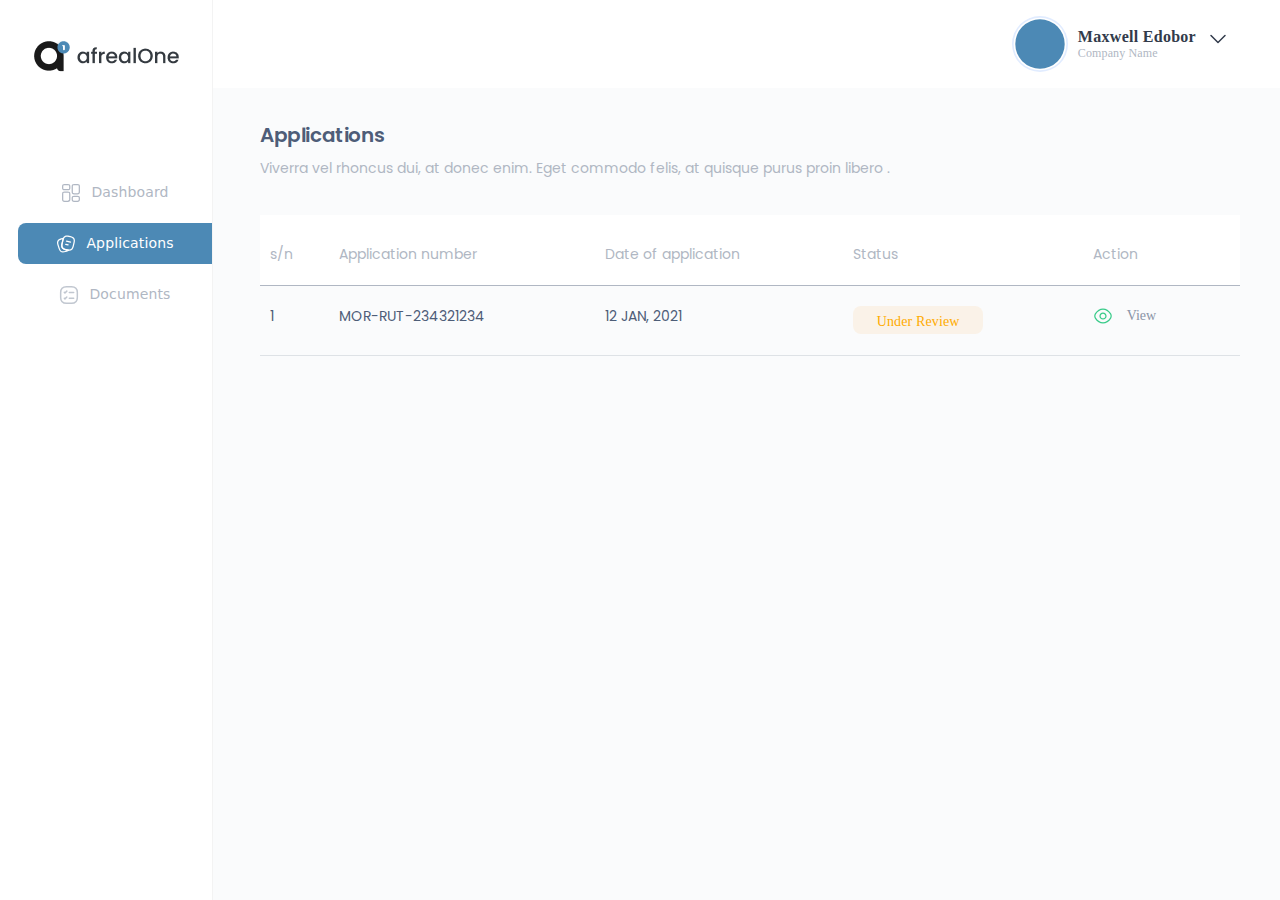
==== commit 0ce37870: "document screen" ====
--- a/application.html
+++ b/application.html
@@ -135,7 +135,7 @@
             </div>
             <!-- item 3 -->
             <div class="inner-item-cover">
-              <a class="inner-item">
+              <a href="./documents.html" class="inner-item">
                 <svg
                   class="svg-icon"
                   width="20"
--- a/styles/app.css
+++ b/styles/app.css
@@ -78,6 +78,67 @@
   text-transform: capitalize;
   color: #ffab00;
 }
+.pill_r {
+  display: flex;
+  justify-content: center;
+  align-items: center;
+  padding-top: 5px;
+  width: 130px;
+  height: 28px;
+  background: #ffe6e0;
+  border-radius: 8px;
+  /* text */
+  font-family: Avenir Next;
+  font-style: normal;
+  font-weight: 500;
+  font-size: 14px;
+  line-height: 24px;
+  letter-spacing: 0.01em;
+  text-transform: capitalize;
+  color: #ff5630;
+}
+.pill_a {
+  display: flex;
+  justify-content: center;
+  align-items: center;
+  padding-top: 5px;
+  width: 130px;
+  height: 28px;
+  background: #e5f6ef;
+  border-radius: 8px;
+  /* text */
+  font-family: Avenir Next;
+  font-style: normal;
+  font-weight: 500;
+  font-size: 14px;
+  line-height: 24px;
+  letter-spacing: 0.01em;
+  text-transform: capitalize;
+  color: #38cb89;
+}
+.pill_u {
+  display: flex;
+  justify-content: center;
+  align-items: center;
+  padding-top: 5px;
+  width: 130px;
+  height: 28px;
+  background-color: #ECF7FF;
+  border-radius: 8px;
+  /* text */
+  font-family: Avenir Next;
+  font-style: normal;
+  font-weight: 500;
+  font-size: 14px;
+  line-height: 24px;
+  letter-spacing: 0.01em;
+  text-transform: capitalize;
+  color: #4c89b5;
+}
+
+.action_cover {
+  display: flex;
+}
 
 .action {
   font-family: Avenir Next;
@@ -86,4 +147,6 @@
   font-size: 14px;
   line-height: 19px;
   color: #8a94a6;
+
+  margin-right: 15px;
 }
